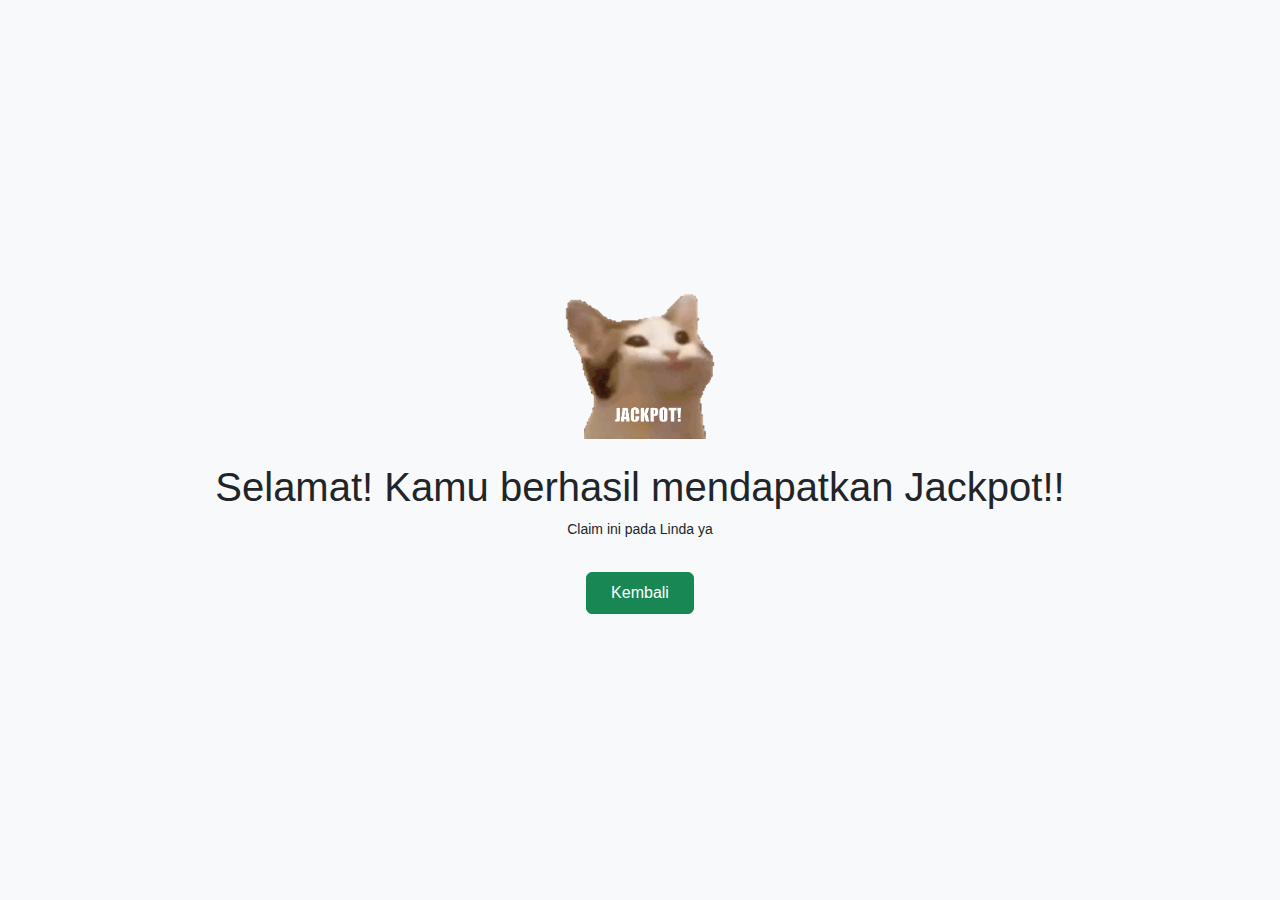
==== reveal.html @ 13a6f8ab "New feature" ====
<!DOCTYPE html>
<html lang="en">
<head>
  <meta charset="UTF-8">
  <meta name="viewport" content="width=device-width, initial-scale=1.0">
  <title>Selamat Datang!</title>
  <link rel="stylesheet" href="https://cdn.jsdelivr.net/npm/bootstrap@5.3.2/dist/css/bootstrap.min.css">
  <link rel="stylesheet" href="style.css">
</head>
<body class="d-flex flex-column align-items-center justify-content-center vh-100 bg-light">
  <div class="text-center">
    <img src="JP.gif" alt="Celebration" class="reveal-image">
    <h1 class="mt-4">Selamat! Kamu berhasil mendapatkan Jackpot!!</h1>
    <p class="small mt-2">Claim ini pada Linda ya</p>
    <a href="index.html" class="btn btn-success mt-3 px-4 py-2">Kembali</a>
  </div>
</body>
</html>
---- style.css ----
body {
    font-family: 'Arial', sans-serif;
  }
  
  .mystery-box {
    width: 200px;
    height: auto;
    animation: float 2s ease-in-out infinite;
  }
  
  .reveal-image {
    width: 150px;
    height: auto;
  }
  
  @keyframes float {
    0%, 100% {
      transform: translateY(0);
    }
    50% {
      transform: translateY(-10px);
    }
  }
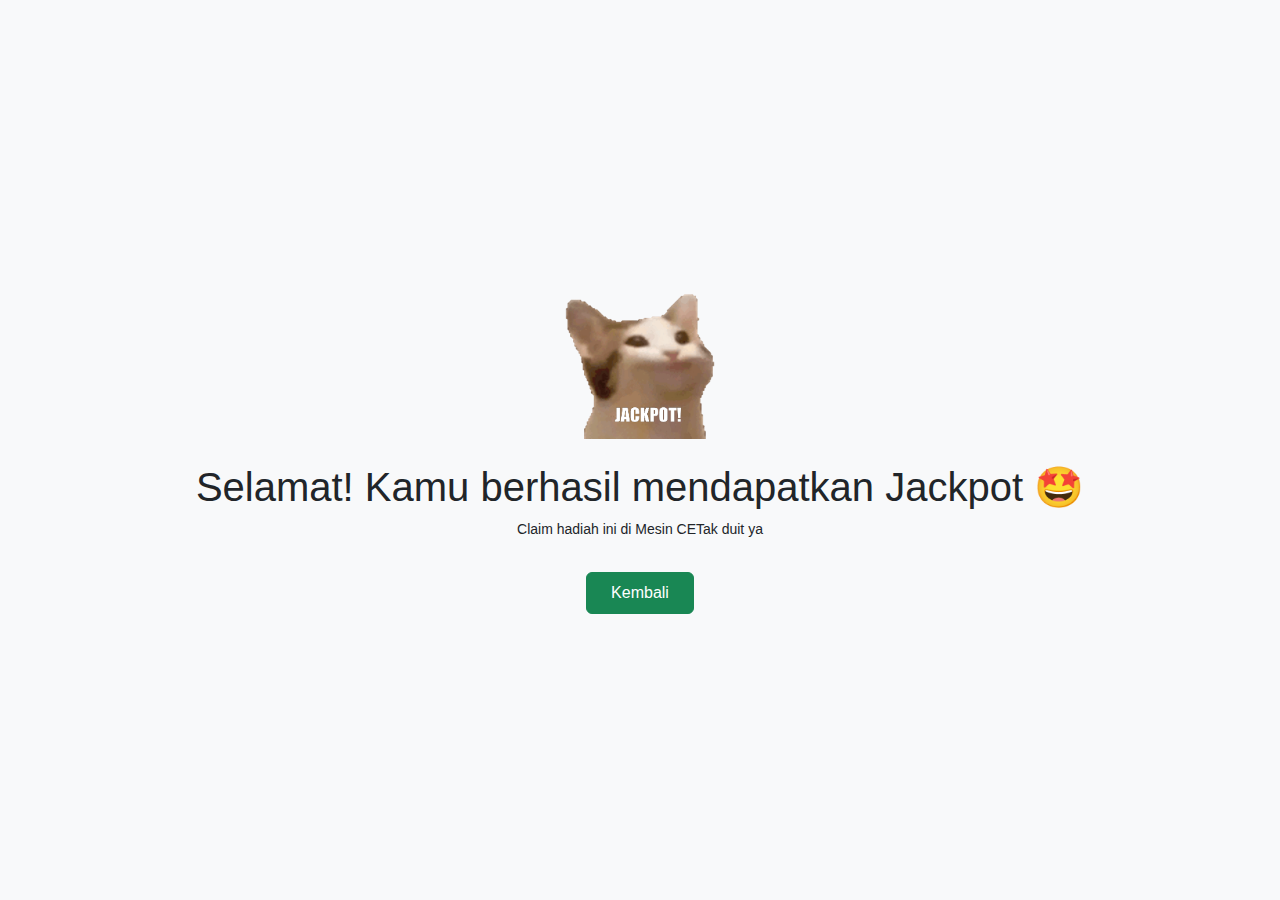
==== commit 6261528d: "Add songs" ====
--- a/reveal.html
+++ b/reveal.html
@@ -10,9 +10,10 @@
 <body class="d-flex flex-column align-items-center justify-content-center vh-100 bg-light">
   <div class="text-center">
     <img src="JP.gif" alt="Celebration" class="reveal-image">
-    <h1 class="mt-4">Selamat! Kamu berhasil mendapatkan Jackpot!!</h1>
-    <p class="small mt-2">Claim ini pada Linda ya</p>
+    <h1 class="mt-4">Selamat! Kamu berhasil mendapatkan Jackpot 🤩</h1>
+    <p class="small mt-2">Claim hadiah ini di Mesin CETak duit ya</p>
     <a href="index.html" class="btn btn-success mt-3 px-4 py-2">Kembali</a>
+    <audio src="Unstoppable (mp3cut.net).mp3" autoplay loop playsinline></audio>
   </div>
 </body>
-</html>
+</html>